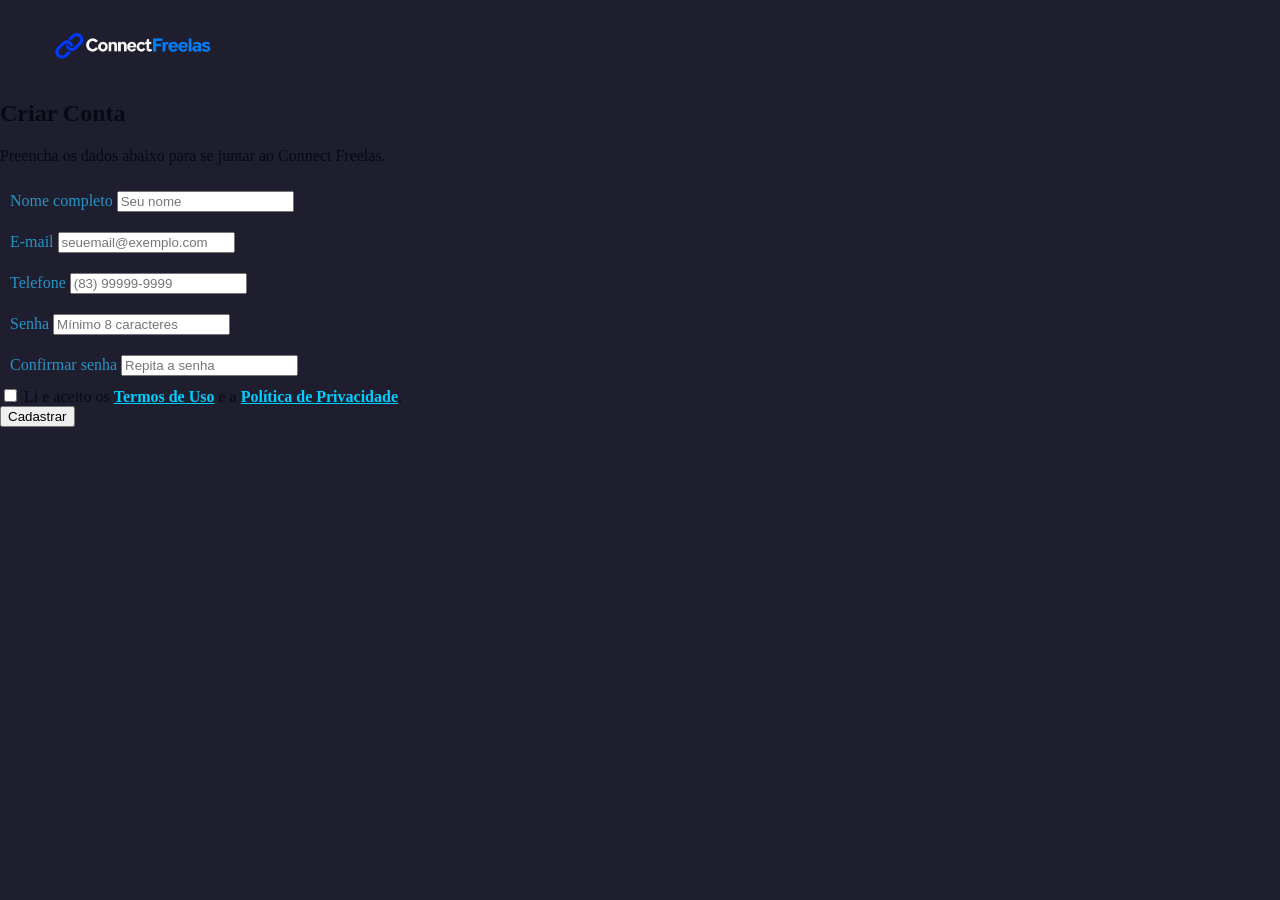
==== HTML/cadrasto.html @ ca756ab1 "Adiciona pagina de cadrastro" ====
<!DOCTYPE html>
<html lang="" pt-BR">

<head>
    <meta charset="UTF-8">
    <meta name="viewport" content="width=device-width, initial-scale=1.0">
    <title>ConectaFreelas - Cadastro</title>
    <link rel="stylesheet" href="../CSS/cadrasto.css">
</head>

<body>

    <head>

        <div class="logo">
            <figure>
                <img class="logo" src="../Imagems/Logo ConnectFreelas em Azul e Branco.png" alt="Logo ConnectFreelas">
            </figure>
        </div>
    </head>

    <main>
        <section class="cadastro">

            <h1>Criar Conta</h1>
            <p>
                Preencha os dados abaixo para se juntar ao Connect Freelas.
            </p>


            <div class="form-cadastro">
                <div class="campo">
                    <label for="nome">Nome completo</label>
                    <input type="text" id="nome" name="nome" placeholder="Seu nome" required>
                </div>

                <div class="campo">
                    <label for="email">E-mail</label>
                    <input type="email" id="email" name="email" placeholder="seuemail@exemplo.com" required>
                </div>

                <div class="campo">
                    <label for="telefone">Telefone</label>
                    <input type="tel" id="telefone" name="telefone" placeholder="(83) 99999-9999" required>
                </div>

                <div class="campo">
                    <label for="senha">Senha</label>
                    <input type="password" id="senha" name="senha" placeholder="Mínimo 8 caracteres" minlength="8"
                        required>
                </div>

                <div class="campo">
                    <label for="confirmar-senha">Confirmar senha</label>
                    <input type="password" id="confirmar-senha" name="confirmar-senha" placeholder="Repita a senha"
                        required>
                </div>

                <div class="termos">
                    <label class="check">
                        <input type="checkbox" id="termos" name="termos" required>

                        Li e aceito os
                        <a href="termos.html">Termos de Uso</a>
                        e a
                        <a href="privacidade.html">Política de Privacidade</a>.
                    </label>
                </div>


                <button type="submit">
                    Cadastrar
                </button>
            </div>

    </main>
</body>

</html>
---- CSS/cadrasto.css ----
body {
  background-color: #1e1e2f;
  color: #050B12;
  margin: 0;
}

.logo img{
    width: 180px;
    height: auto;
}

.campo{
  color: #2893c5;
  font-size: 16px;         
  font-family: inherit;    
  padding: 10px;;    
}

.termos a {
    color: #00CFFF;
    text-decoration: underline;
    font-weight: bold;
}

.termos a:hover {
    color: #FFFFFF;
}
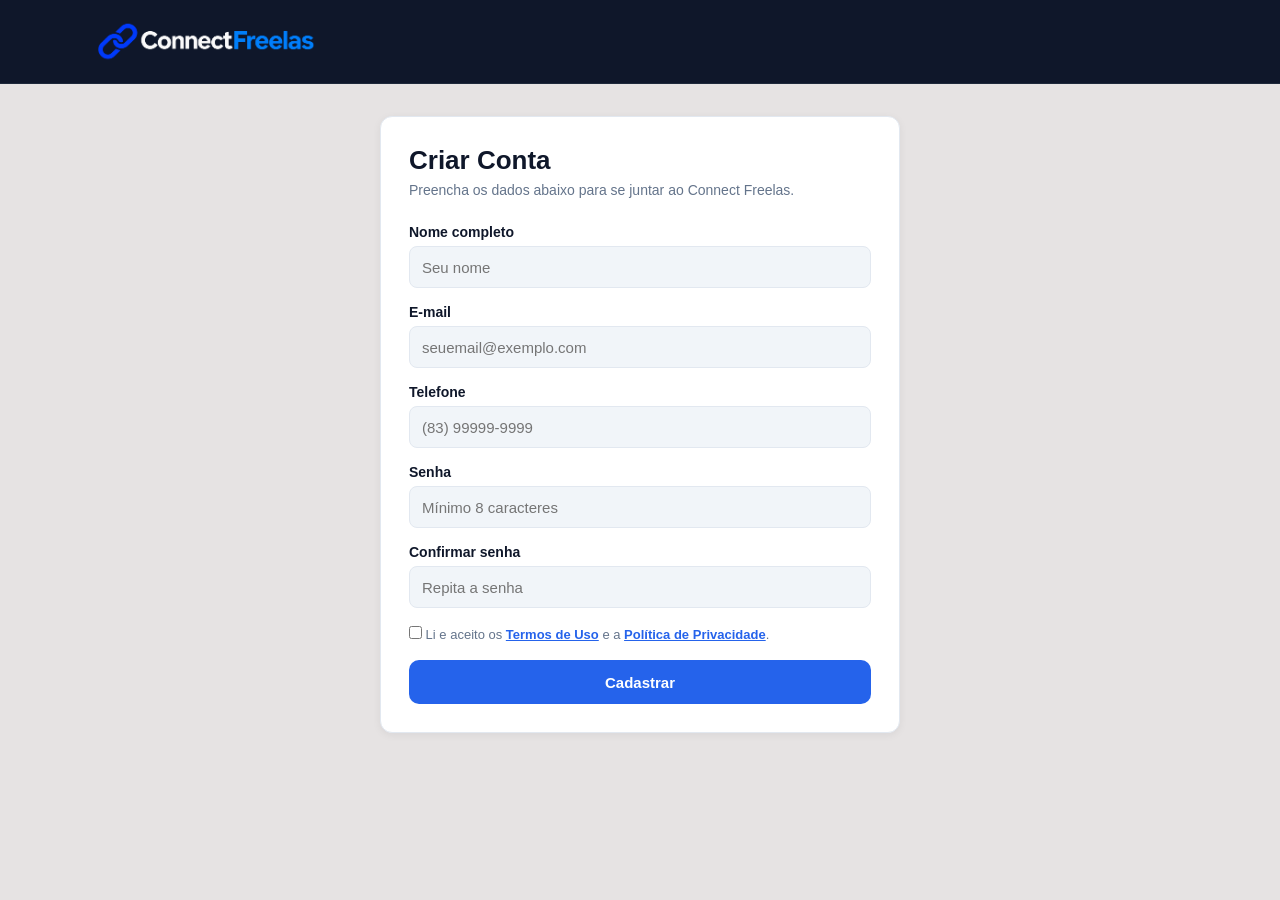
==== commit 70148a0f: "update de css do cadrasto" ====
--- a/HTML/cadrasto.html
+++ b/HTML/cadrasto.html
@@ -1,23 +1,28 @@
 <!DOCTYPE html>
-<html lang="" pt-BR">
+<html lang="pt-BR">
 
 <head>
     <meta charset="UTF-8">
     <meta name="viewport" content="width=device-width, initial-scale=1.0">
     <title>ConectaFreelas - Cadastro</title>
+    <link rel="stylesheet" href="../CSS/geral.css">
     <link rel="stylesheet" href="../CSS/cadrasto.css">
 </head>
 
 <body>
 
-    <head>
-
-        <div class="logo">
-            <figure>
-                <img class="logo" src="../Imagems/Logo ConnectFreelas em Azul e Branco.png" alt="Logo ConnectFreelas">
-            </figure>
+    <header>
+        <div class="cabecalho-pagina">
+            <div class="logo">
+                <figure>
+                    <a href="index.html">
+                        <img class="logo" src="../Imagems/Logo ConnectFreelas em Azul e Branco.png"
+                            alt="Logo ConnectFreelas">
+                    </a>
+                </figure>
+            </div>
         </div>
-    </head>
+    </header>
 
     <main>
         <section class="cadastro">
@@ -28,7 +33,7 @@
             </p>
 
 
-            <div class="form-cadastro">
+            <form class="form-cadastro">
                 <div class="campo">
                     <label for="nome">Nome completo</label>
                     <input type="text" id="nome" name="nome" placeholder="Seu nome" required>
@@ -71,8 +76,9 @@
                 <button type="submit">
                     Cadastrar
                 </button>
-            </div>
+            </form>
 
+        </section>
     </main>
 </body>
 
--- a/CSS/geral.css
+++ b/CSS/geral.css
@@ -0,0 +1,180 @@
+/* estilos compartilhados entre as páginas: paleta + cabeçalho */
+
+:root {
+    /* Fundos */
+    --bg-primary: #F8FAFC;
+    --bg-secondary: #F1F5F9;
+    --bg-card: #FFFFFF;
+
+    /* Bordas */
+    --border-color: #E2E8F0;
+
+    /* Marca */
+    --primary: #2563EB;
+    --primary-hover: #1D4ED8;
+    --secondary: #0EA5E9;
+    --accent: #7C3AED;
+
+    /* Textos */
+    --text-primary: #0F172A;
+    --text-secondary: #64748B;
+
+    /* cinza de fundo da página */
+    --cinza_claro: rgb(230, 227, 227);
+
+    /* cor do cabeçalho */
+    --cor-header: #0F172A;
+
+    /* distância da borda: cresce com a tela (mín 16px, máx 96px) */
+    --margem: clamp(16px, 6vw, 96px);
+}
+
+* {
+    margin: 0;
+    padding: 0;
+    box-sizing: border-box;
+}
+
+body {
+    background-color: var(--cinza_claro);
+    color: var(--text-primary);
+}
+
+/* ---------- cabeçalho ---------- */
+header {
+    padding-left: var(--margem);
+    padding-right: var(--margem);
+    background: var(--cor-header);
+    border-bottom: 1px solid #1E293B;
+}
+
+header .cabecalho-pagina {
+    display: flex;
+    align-items: center;
+    gap: 40px;
+    width: 100%;
+}
+
+header .logo figure {
+    margin: 0;
+}
+
+header .logo img {
+    display: block;
+    width: 250px;
+    height: auto;
+}
+
+/* notificações e perfil (canto superior direito) */
+header .acoes {
+    flex: 1;
+    display: flex;
+    justify-content: flex-end;
+    align-items: center;
+    gap: 40px;
+}
+
+header .acoes button {
+    display: flex;
+    align-items: center;
+    justify-content: center;
+    padding: 0;
+    border: none;
+    background: transparent;
+    color: #E2E8F0;
+    cursor: pointer;
+}
+
+.btn-notificacoes svg {
+    width: 26px;
+    height: 26px;
+}
+
+.btn-notificacoes:hover {
+    color: var(--primary);
+}
+
+.btn-perfil {
+    display: flex;
+    align-items: center;
+    justify-content: center;
+    width: 44px;
+    height: 44px;
+    border-radius: 50%;
+    background: var(--primary);
+    color: #fff;
+    text-decoration: none;
+    overflow: hidden;
+}
+
+.btn-perfil svg {
+    width: 28px;
+    height: 28px;
+}
+
+/* menu deitado */
+header .barra-menu {
+    display: flex;
+    align-items: center;
+    justify-content: space-between;
+    gap: 24px;
+}
+
+header nav ul {
+    display: flex;
+    align-items: center;
+    list-style: none;
+    padding: 12px 0;
+}
+
+header nav ul hr {
+    height: 22px;
+    margin: 0 18px;
+    border: none;
+    border-left: 1px solid #1E293B;
+}
+
+header nav ul li {
+    font-family: Arial, sans-serif;
+    font-size: 15px;
+    letter-spacing: 0.8px;
+    line-height: 1.5;
+}
+
+.inicio-item,
+.explorar-item,
+.projetos-item,
+.mensagem-item,
+.favoritos-item {
+    display: flex;
+    align-items: center;
+    gap: 14px;
+    color: #E2E8F0;
+    text-decoration: none;
+}
+
+.inicio-item:hover,
+.explorar-item:hover,
+.projetos-item:hover,
+.mensagem-item:hover,
+.favoritos-item:hover {
+    color: var(--primary);
+}
+
+.icone-inicio,
+.icon-explorar,
+.icon-projetos,
+.icon-mensagem,
+.icon-favoritos {
+    width: 22px;
+    height: 22px;
+    flex-shrink: 0;
+}
+
+/* página atual no menu */
+header nav a.ativo {
+    color: #60A5FA;
+    font-weight: bold;
+    border-bottom: 3px solid var(--secondary);
+    padding-bottom: 4px;
+}
--- a/CSS/cadrasto.css
+++ b/CSS/cadrasto.css
@@ -1,27 +1,90 @@
-body {
-  background-color: #1e1e2f;
-  color: #050B12;
-  margin: 0;
+/* estilos só da página de cadastro (paleta e cabeçalho vêm do geral.css) */
+
+main {
+    padding: 32px var(--margem) 48px;
+    font-family: Arial, sans-serif;
 }
 
-.logo img{
-    width: 180px;
-    height: auto;
+.cadastro {
+    max-width: 520px;
+    margin: 0 auto;
+    padding: 28px;
+    background: var(--bg-card);
+    border: 1px solid var(--border-color);
+    border-radius: 12px;
+    box-shadow: 0 2px 8px rgba(15, 23, 42, 0.06);
 }
 
-.campo{
-  color: #2893c5;
-  font-size: 16px;         
-  font-family: inherit;    
-  padding: 10px;;    
+.cadastro h1 {
+    font-size: 26px;
+    color: var(--text-primary);
+    margin-bottom: 6px;
+}
+
+.cadastro > p {
+    font-size: 14px;
+    color: var(--text-secondary);
+    margin-bottom: 18px;
+}
+
+.campo {
+    display: flex;
+    flex-direction: column;
+    gap: 6px;
+    padding: 8px 0;
+}
+
+.campo label {
+    font-size: 14px;
+    font-weight: bold;
+    color: var(--text-primary);
+}
+
+.campo input {
+    height: 42px;
+    padding: 0 12px;
+    border: 1px solid var(--border-color);
+    border-radius: 8px;
+    background: var(--bg-secondary);
+    font-size: 15px;
+    color: var(--text-primary);
+}
+
+.campo input:focus {
+    outline: none;
+    border-color: var(--primary);
+    box-shadow: 0 0 0 3px rgba(37, 99, 235, 0.15);
+}
+
+.termos {
+    padding: 10px 0;
+    font-size: 13px;
+    color: var(--text-secondary);
 }
 
 .termos a {
-    color: #00CFFF;
+    color: var(--primary);
     text-decoration: underline;
     font-weight: bold;
 }
 
 .termos a:hover {
-    color: #FFFFFF;
-}+    color: var(--primary-hover);
+}
+
+.form-cadastro button[type="submit"] {
+    width: 100%;
+    height: 44px;
+    margin-top: 8px;
+    border: none;
+    border-radius: 10px;
+    background: var(--primary);
+    color: #fff;
+    font-size: 15px;
+    font-weight: bold;
+    cursor: pointer;
+}
+
+.form-cadastro button[type="submit"]:hover {
+    background: var(--primary-hover);
+}
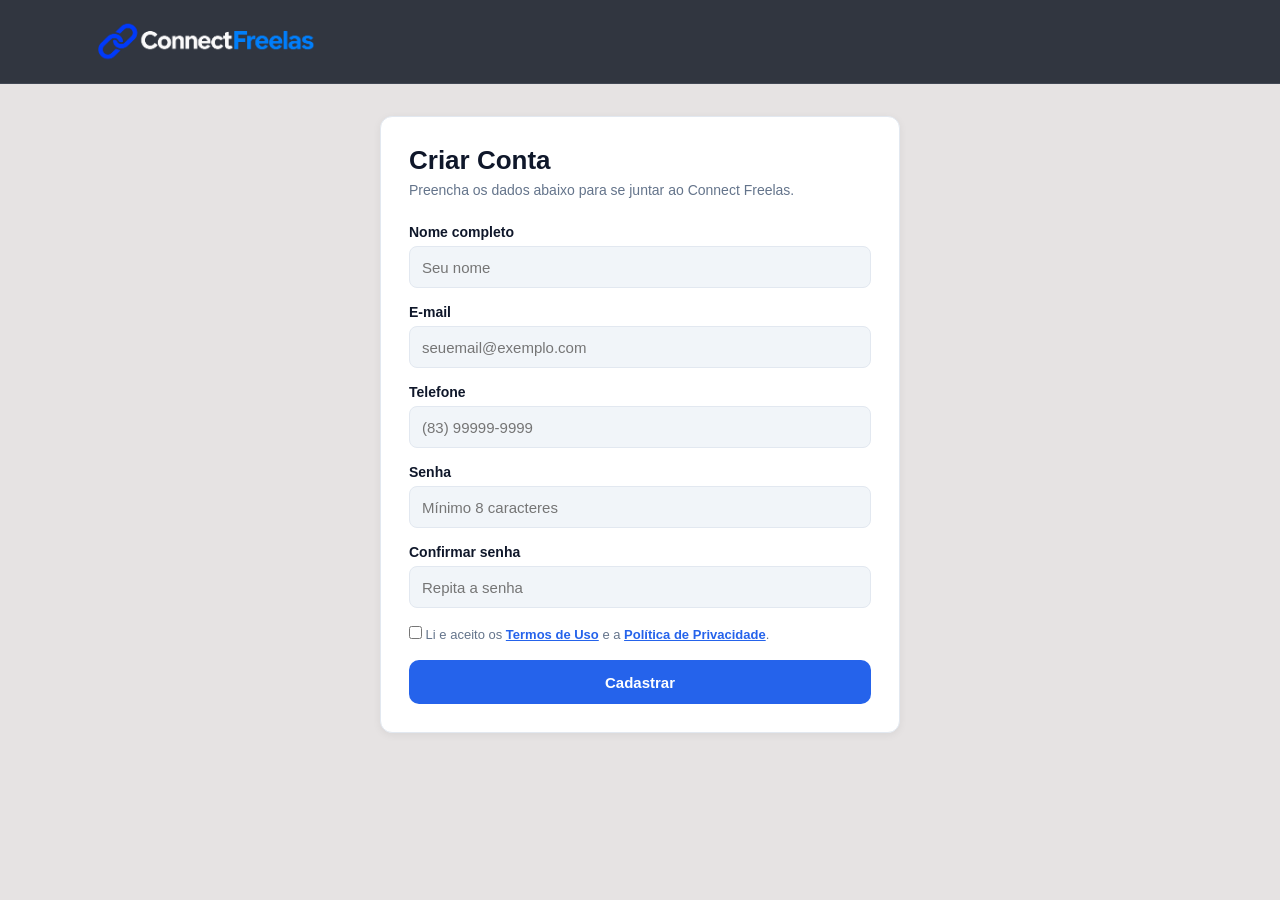
==== commit 6ee1c066: "Colocando comentario" ====
--- a/HTML/cadrasto.html
+++ b/HTML/cadrasto.html
@@ -5,17 +5,21 @@
     <meta charset="UTF-8">
     <meta name="viewport" content="width=device-width, initial-scale=1.0">
     <title>ConectaFreelas - Cadastro</title>
+    <!-- ícone da aba do navegador -->
+    <link rel="icon" type="image/x-icon" href="../Imagems/favicon.ico">
+    <!-- geral.css: paleta, reset e cabeçalho comuns; cadrasto.css: estilos só desta página -->
     <link rel="stylesheet" href="../CSS/geral.css">
     <link rel="stylesheet" href="../CSS/cadrasto.css">
 </head>
 
 <body>
 
+    <!-- cabeçalho simples: só o logo, que leva à home -->
     <header>
         <div class="cabecalho-pagina">
             <div class="logo">
                 <figure>
-                    <a href="index.html">
+                    <a href="home.html">
                         <img class="logo" src="../Imagems/Logo ConnectFreelas em Azul e Branco.png"
                             alt="Logo ConnectFreelas">
                     </a>
@@ -25,6 +29,7 @@
     </header>
 
     <main>
+        <!-- cartão do formulário de cadastro -->
         <section class="cadastro">
 
             <h1>Criar Conta</h1>
@@ -33,7 +38,10 @@
             </p>
 
 
-            <form class="form-cadastro">
+            <!-- novalidate: desliga a validação automática do navegador.
+                 onsubmit: ao enviar, não manda dados a lugar nenhum (return false); só abre a home -->
+            <form class="form-cadastro" novalidate onsubmit="window.location.href='home.html'; return false;">
+                <!-- cada campo: o "for" do label bate com o "id" do input (clicar no rótulo foca o campo) -->
                 <div class="campo">
                     <label for="nome">Nome completo</label>
                     <input type="text" id="nome" name="nome" placeholder="Seu nome" required>
@@ -49,6 +57,7 @@
                     <input type="tel" id="telefone" name="telefone" placeholder="(83) 99999-9999" required>
                 </div>
 
+                <!-- senha: minlength="8" exige no mínimo 8 caracteres -->
                 <div class="campo">
                     <label for="senha">Senha</label>
                     <input type="password" id="senha" name="senha" placeholder="Mínimo 8 caracteres" minlength="8"
@@ -61,6 +70,7 @@
                         required>
                 </div>
 
+                <!-- aceite dos termos (as páginas termos.html e privacidade.html ainda não existem) -->
                 <div class="termos">
                     <label class="check">
                         <input type="checkbox" id="termos" name="termos" required>
@@ -73,6 +83,7 @@
                 </div>
 
 
+                <!-- botão que envia o formulário -->
                 <button type="submit">
                     Cadastrar
                 </button>
--- a/CSS/geral.css
+++ b/CSS/geral.css
@@ -23,31 +23,35 @@
     --cinza_claro: rgb(230, 227, 227);
 
     /* cor do cabeçalho */
-    --cor-header: #0F172A;
+    --cor-header: rgb(49, 54, 64);
 
     /* distância da borda: cresce com a tela (mín 16px, máx 96px) */
     --margem: clamp(16px, 6vw, 96px);
 }
 
+/* reset: zera margens/espaçamentos do navegador e faz width/height incluírem padding e borda */
 * {
     margin: 0;
     padding: 0;
     box-sizing: border-box;
 }
 
+/* fundo cinza claro e cor de texto padrão de todas as páginas */
 body {
     background-color: var(--cinza_claro);
     color: var(--text-primary);
 }
 
 /* ---------- cabeçalho ---------- */
+/* faixa do cabeçalho: cor de fundo (--cor-header) e margem lateral igual à do resto da página */
 header {
     padding-left: var(--margem);
     padding-right: var(--margem);
     background: var(--cor-header);
-    border-bottom: 1px solid #1E293B;
-}
-
+    border-bottom: 1px solid rgb(66, 72, 84);
+}
+
+/* linha de cima: logo à esquerda e ações à direita */
 header .cabecalho-pagina {
     display: flex;
     align-items: center;
@@ -55,6 +59,7 @@
     width: 100%;
 }
 
+/* logo: tira a margem padrão do figure e fixa a largura da imagem */
 header .logo figure {
     margin: 0;
 }
@@ -74,6 +79,7 @@
     gap: 40px;
 }
 
+/* botões do cabeçalho (ex.: notificações): sem borda nem fundo, só o ícone */
 header .acoes button {
     display: flex;
     align-items: center;
@@ -90,10 +96,7 @@
     height: 26px;
 }
 
-.btn-notificacoes:hover {
-    color: var(--primary);
-}
-
+/* botão do perfil: círculo colorido com o ícone da pessoa dentro */
 .btn-perfil {
     display: flex;
     align-items: center;
@@ -112,7 +115,7 @@
     height: 28px;
 }
 
-/* menu deitado */
+/* menu deitado: links de navegação à esquerda e botão "Publicar projeto" à direita */
 header .barra-menu {
     display: flex;
     align-items: center;
@@ -127,6 +130,7 @@
     padding: 12px 0;
 }
 
+/* lista de links na horizontal; o hr vira uma divisória vertical entre eles */
 header nav ul hr {
     height: 22px;
     margin: 0 18px;
@@ -141,6 +145,7 @@
     line-height: 1.5;
 }
 
+/* cada link do menu: ícone + texto lado a lado */
 .inicio-item,
 .explorar-item,
 .projetos-item,
@@ -153,14 +158,7 @@
     text-decoration: none;
 }
 
-.inicio-item:hover,
-.explorar-item:hover,
-.projetos-item:hover,
-.mensagem-item:hover,
-.favoritos-item:hover {
-    color: var(--primary);
-}
-
+/* tamanho padrão dos ícones do menu */
 .icone-inicio,
 .icon-explorar,
 .icon-projetos,
@@ -178,3 +176,28 @@
     border-bottom: 3px solid var(--secondary);
     padding-bottom: 4px;
 }
+
+/* botão "Publicar projeto" no cabeçalho */
+.btn-publicar {
+    display: flex;
+    align-items: center;
+    gap: 6px;
+    padding: 9px 16px;
+    border-radius: 10px;
+    background: var(--primary);
+    color: #fff;
+    font-family: Arial, sans-serif;
+    font-size: 14px;
+    font-weight: bold;
+    text-decoration: none;
+    white-space: nowrap;
+}
+
+.btn-publicar:hover {
+    background: var(--primary-hover);
+}
+
+.btn-publicar svg {
+    width: 16px;
+    height: 16px;
+}
--- a/CSS/cadrasto.css
+++ b/CSS/cadrasto.css
@@ -1,10 +1,12 @@
 /* estilos só da página de cadastro (paleta e cabeçalho vêm do geral.css) */
 
+/* área principal da página, com a margem lateral padrão do site */
 main {
     padding: 32px var(--margem) 48px;
     font-family: Arial, sans-serif;
 }
 
+/* cartão branco do formulário, centralizado e com largura máxima */
 .cadastro {
     max-width: 520px;
     margin: 0 auto;
@@ -12,9 +14,10 @@
     background: var(--bg-card);
     border: 1px solid var(--border-color);
     border-radius: 12px;
-    box-shadow: 0 2px 8px rgba(15, 23, 42, 0.06);
+    box-shadow: 0 2px 8px rgba(0, 0, 0, 0.06);
 }
 
+/* título e subtítulo do cartão */
 .cadastro h1 {
     font-size: 26px;
     color: var(--text-primary);
@@ -27,6 +30,7 @@
     margin-bottom: 18px;
 }
 
+/* cada campo do formulário: rótulo em cima, caixa de texto embaixo */
 .campo {
     display: flex;
     flex-direction: column;
@@ -50,12 +54,14 @@
     color: var(--text-primary);
 }
 
+/* campo selecionado: borda azul e brilho suave para mostrar onde está digitando */
 .campo input:focus {
     outline: none;
     border-color: var(--primary);
     box-shadow: 0 0 0 3px rgba(37, 99, 235, 0.15);
 }
 
+/* texto dos termos de uso, com os links sublinhados */
 .termos {
     padding: 10px 0;
     font-size: 13px;
@@ -72,6 +78,7 @@
     color: var(--primary-hover);
 }
 
+/* botão de enviar: largura total do formulário */
 .form-cadastro button[type="submit"] {
     width: 100%;
     height: 44px;
